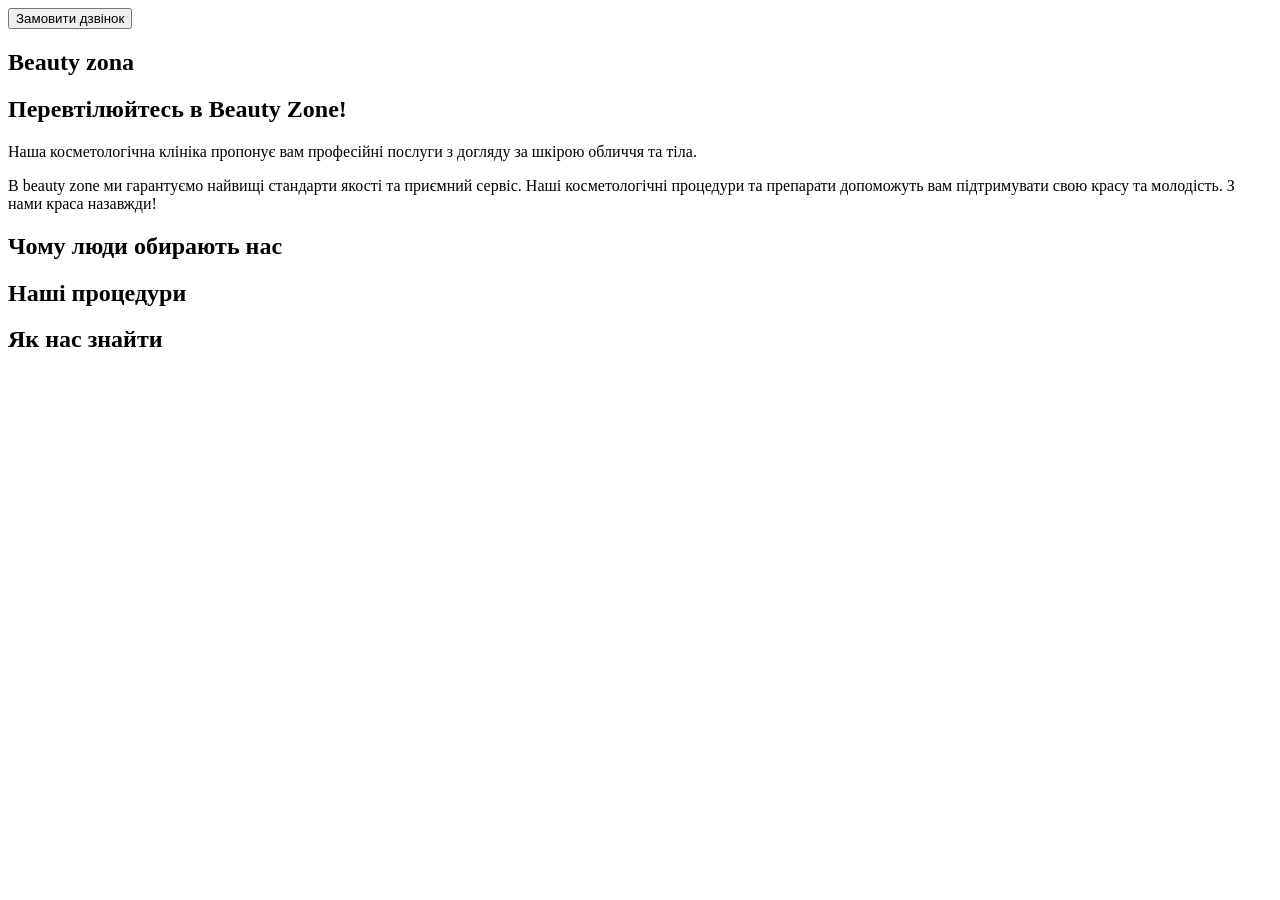
==== index.html @ bbae6985 "Cемантичку розмітку сторінки" ====
<!DOCTYPE html>
<html lang="uk">
  <head>
    <meta charset="UTF-8" />
    <meta name="viewport" content="width=device-width, initial-scale=1.0" />
    <title>Document</title>

    <nav>
      <!--logo and menu-->
    </nav>
    <button>Замовити дзвінок</button>
  </head>
  <main>
    <section><h1>Beauty zona</h1></section>
    <section>
      <h2>Перевтілюйтесь в <span>Beauty Zone</span>!</h2>
      <p>
        Наша косметологічна клініка пропонує вам професійні послуги з догляду за
        шкірою обличчя та тіла.
      </p>
      <p>
        B <span>beauty zone</span> ми гарантуємо найвищі стандарти якості та
        приємний сервіс. Наші косметологічні процедури та препарати допоможуть
        вам підтримувати свою красу та молодість. З нами краса назавжди!
      </p>
    </section>
    <section>
      <h2>Чому люди <span>обирають нас</span></h2>
      <article>
        <p></p>
      </article>
      <article>
        <p></p>
      </article>
      <article>
        <p></p>
      </article>
    </section>
    <section>
      <h2>Наші <span>процедури</span></h2>
      <article></article>
      <article></article>
      <article></article>
    </section>
    <section>
      <h2>Як нас <span>знайти</span></h2>
    </section>
  </main>
  <body></body>
</html>
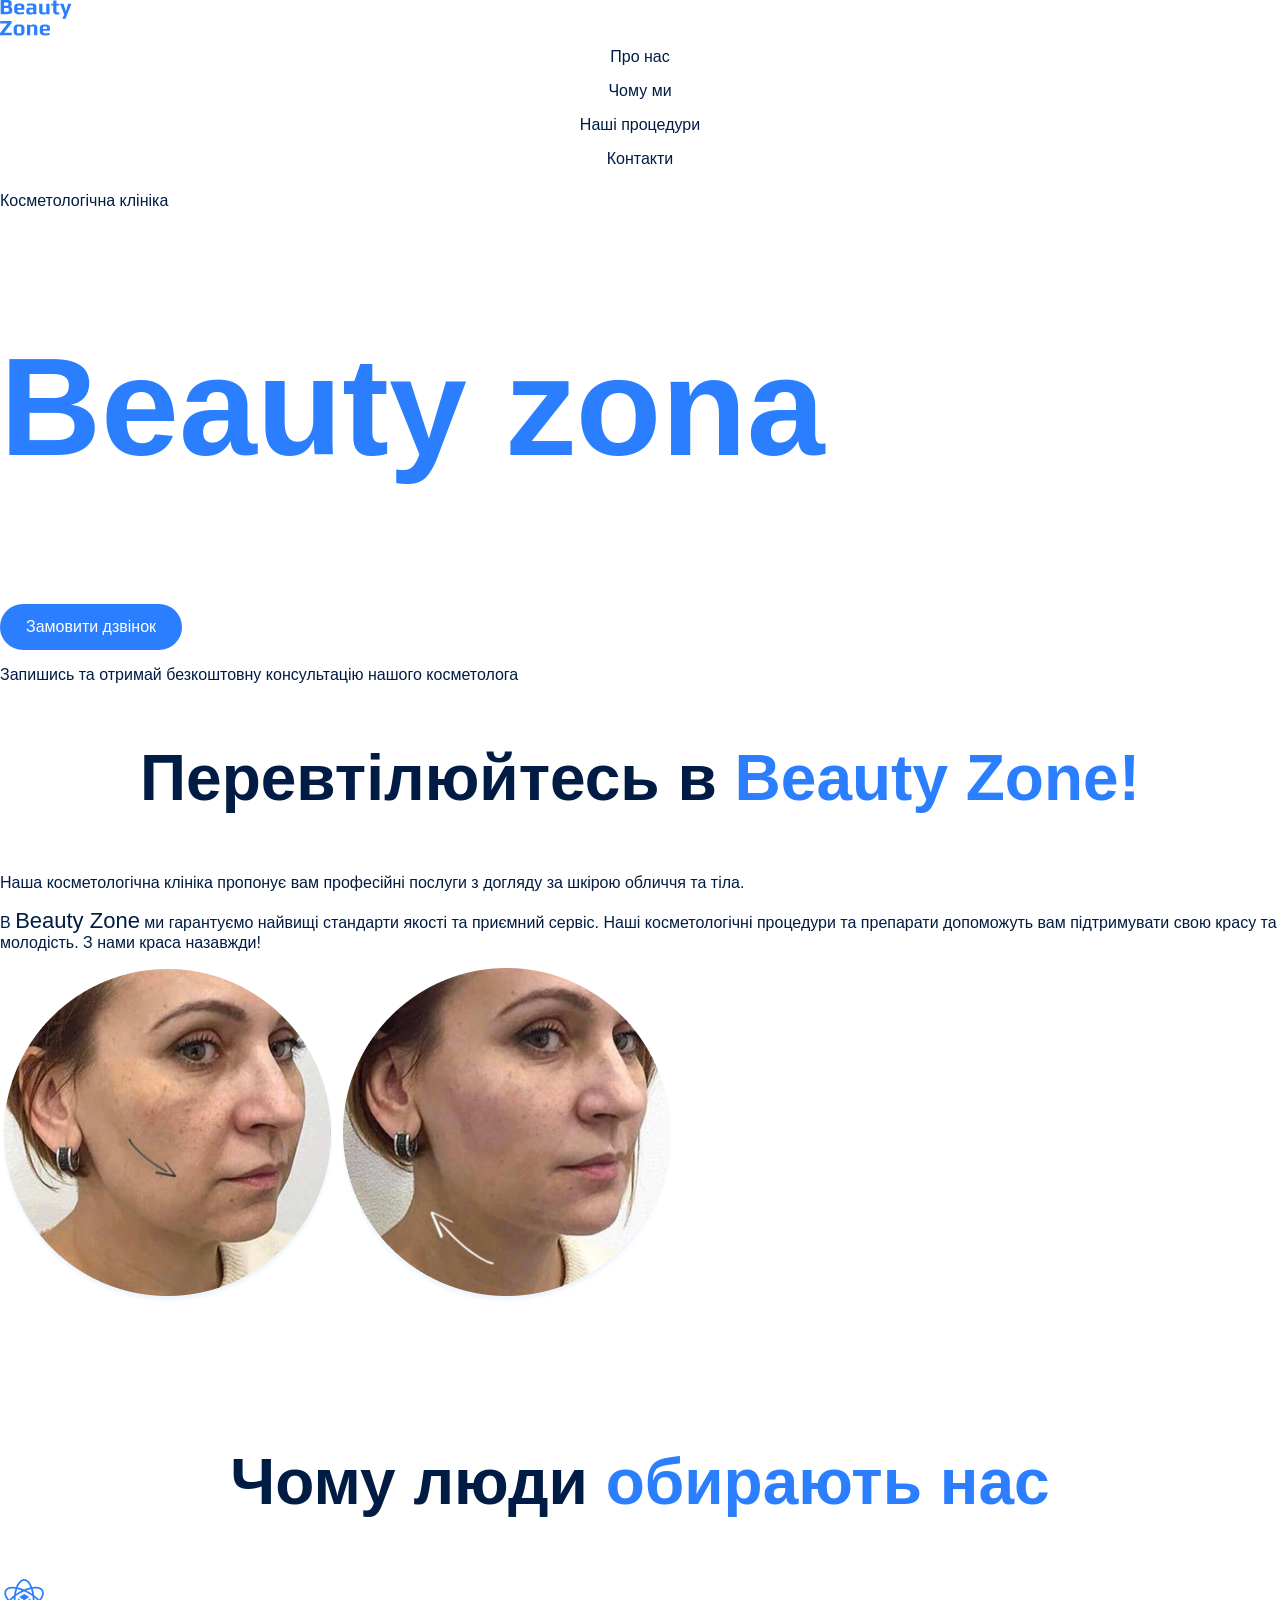
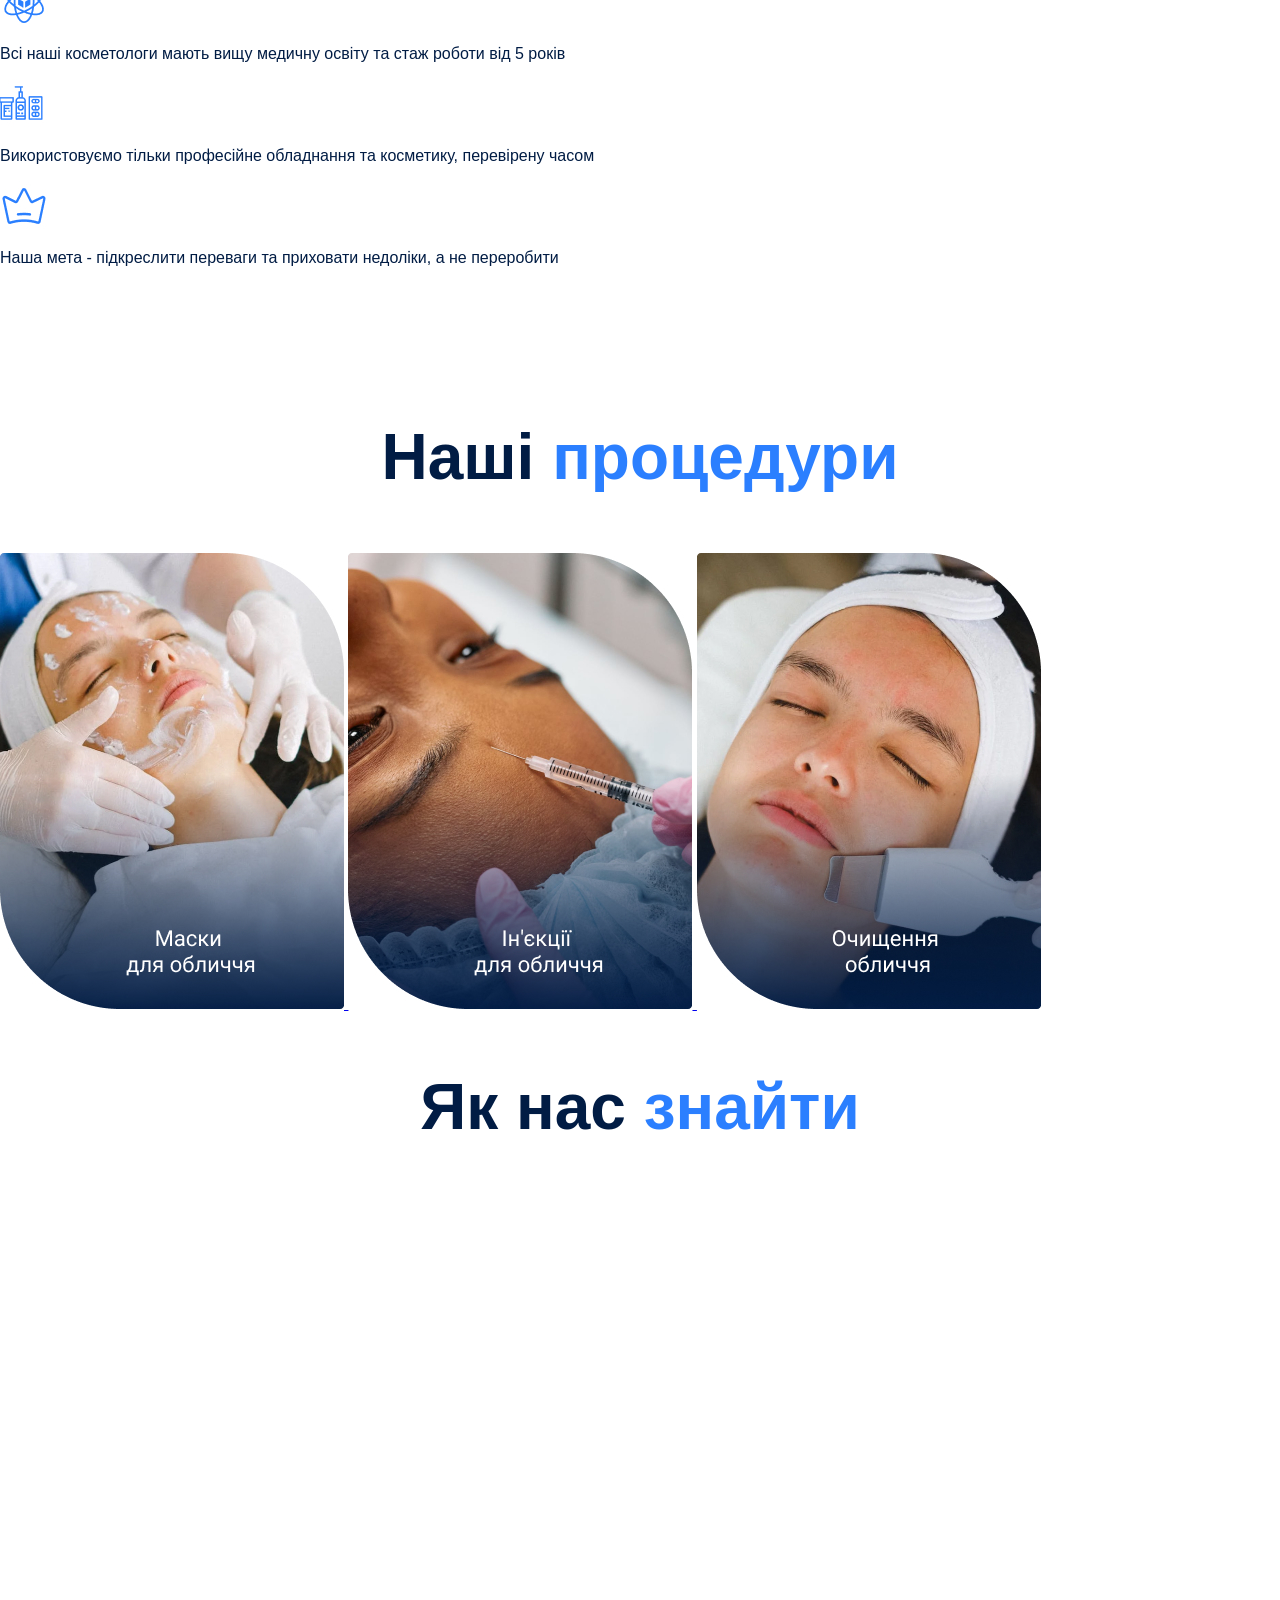
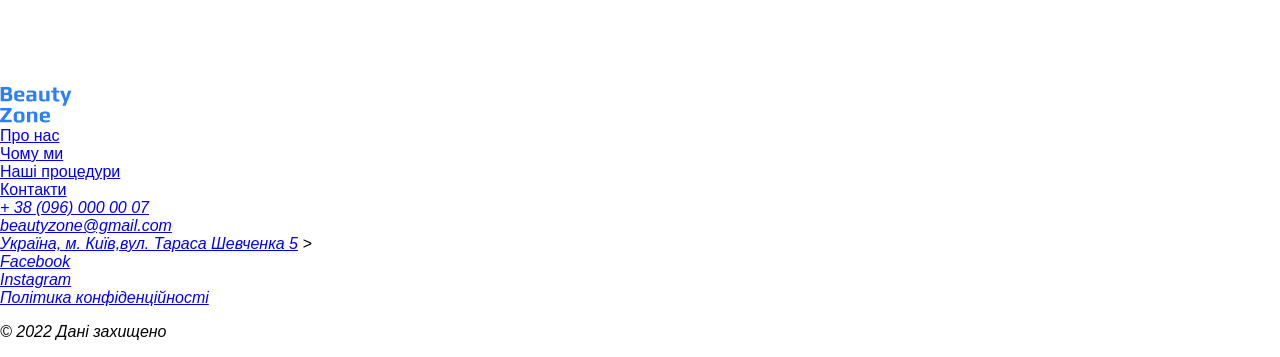
==== commit 1b477dbd: "Add styles.css and css variables" ====
--- a/index.html
+++ b/index.html
@@ -1,50 +1,148 @@
-<!DOCTYPE html>
-<html lang="uk">
-  <head>
-    <meta charset="UTF-8" />
-    <meta name="viewport" content="width=device-width, initial-scale=1.0" />
-    <title>Document</title>
-
-    <nav>
-      <!--logo and menu-->
-    </nav>
-    <button>Замовити дзвінок</button>
-  </head>
-  <main>
-    <section><h1>Beauty zona</h1></section>
-    <section>
-      <h2>Перевтілюйтесь в <span>Beauty Zone</span>!</h2>
-      <p>
-        Наша косметологічна клініка пропонує вам професійні послуги з догляду за
-        шкірою обличчя та тіла.
-      </p>
-      <p>
-        B <span>beauty zone</span> ми гарантуємо найвищі стандарти якості та
-        приємний сервіс. Наші косметологічні процедури та препарати допоможуть
-        вам підтримувати свою красу та молодість. З нами краса назавжди!
-      </p>
-    </section>
-    <section>
-      <h2>Чому люди <span>обирають нас</span></h2>
-      <article>
-        <p></p>
-      </article>
-      <article>
-        <p></p>
-      </article>
-      <article>
-        <p></p>
-      </article>
-    </section>
-    <section>
-      <h2>Наші <span>процедури</span></h2>
-      <article></article>
-      <article></article>
-      <article></article>
-    </section>
-    <section>
-      <h2>Як нас <span>знайти</span></h2>
-    </section>
-  </main>
-  <body></body>
-</html>
+<!doctype html>
+<html lang="uk">
+  <head>
+    <meta charset="UTF-8" />
+    <meta name="viewport" content="width=device-width, initial-scale=1.0" />
+    <title style="color: #2b7fff">Beauty zona</title>
+    <link rel="stylesheet" href="./css/styles.css" />
+  </head>
+  <body>
+    <header>
+      <nav>
+        <a href="/">
+          <img src="./imeges/logo.svg" alt="Beauty zona logo" />
+        </a>
+        <ul>
+          <li><a class="link" href="#about-us-section">Про нас</a></li>
+          <li><a class="link" href="#why-us-section">Чому ми</a></li>
+          <li><a class="link" href="#procedures-section">Наші процедури</a></li>
+          <li><a class="link" href="#contacts-section">Контакти</a></li>
+        </ul>
+      </nav>
+    </header>
+    <main>
+      <section>
+        <p class="text">Косметологічна клініка</p>
+        <h1 class="hero-title">Beauty zona</h1>
+        <button class="button" type="button">Замовити дзвінок</button>
+        <p class="text">
+          Запишись та отримай безкоштовну консультацію нашого косметолога
+        </p>
+      </section>
+      <section id="about-us-section">
+        <h2 class="section-title">
+          Перевтілюйтесь в <span class="accent">Beauty Zone!</span>
+        </h2>
+        <p class="text">
+          Наша косметологічна клініка пропонує вам професійні послуги з догляду
+          за шкірою обличчя та тіла.
+        </p>
+        <p class="text">
+          B <span class="accent">Beauty Zone</span> ми гарантуємо найвищі
+          стандарти якості та приємний сервіс. Наші косметологічні процедури та
+          препарати допоможуть вам підтримувати свою красу та молодість. З нами
+          краса назавжди!
+        </p>
+        <img src="./imeges/Mask group on.jpg" alt="Жінка модель до" />
+        <img src="./imeges/Mask group off.jpg" alt="Жінка модель після" />
+      </section>
+      <section class="reviews" id="why-us-section">
+        <h2 class="section-title">
+          Чому люди <span class="accent">обирають нас</span>
+        </h2>
+        <ul class="reviews-link">
+          <li>
+            <article>
+              <img src="./imeges/game-icons.jpg" alt="Відгук 1" />
+              <p class="comment text">
+                Всі наші косметологи мають вищу медичну освіту та стаж роботи
+                від 5 років
+              </p>
+            </article>
+          </li>
+        </ul>
+        <ul>
+          <li>
+            <article>
+              <img src="./imeges/medic.jpg" alt="Відгук 2" />
+              <p class="comment text">
+                Використовуємо тільки професійне обладнання та косметику,
+                перевірену часом
+              </p>
+            </article>
+          </li>
+        </ul>
+        <ul>
+          <li>
+            <article>
+              <img src="./imeges/ph_crown-light.jpg" alt="Відгук 3" />
+              <p class="comment text">
+                Наша мета - підкреслити переваги та приховати недоліки, а не
+                переробити
+              </p>
+            </article>
+          </li>
+        </ul>
+      </section>
+      <section id="procedures-section">
+        <h2 class="section-title">
+          Наші <span class="accent">процедури</span>
+        </h2>
+        <ul>
+          <article>
+            <a href="#">
+              <img src="./imeges/mask.jpg" alt="Процедура 1" />
+              <img src="./imeges/mask group2.jpg" alt="Процедура 2" />
+              <img src="./imeges/mask group3.jpg" alt="Процедура 3" />
+            </a>
+          </article>
+        </ul>
+      </section>
+      <section id="contacts-section">
+        <h2 class="section-title">Як нас <span class="accent">знайти</span></h2>
+        <iframe
+          src="https://www.google.com/maps/embed?pb=!1m18!1m12!1m3!1d2540.939879501647!2d30.515553976221558!3d50.44222048795674!2m3!1f0!2f0!3f0!3m2!1i1024!2i768!4f13.1!3m3!1m2!1s0x40d4cef8b5f6338d%3A0x25c7f06ad686451c!2z0LHRg9C70YzQstCw0YAg0KLQsNGA0LDRgdCwINCo0LXQstGH0LXQvdC60LAsIDUsINCa0LjRl9CyLCAwMjAwMA!5e0!3m2!1suk!2sua!4v1768571145191!5m2!1suk!2sua"
+          width="605"
+          height="481"
+          style="border: 0"
+          allowfullscreen=""
+          loading="lazy"
+          referrerpolicy="no-referrer-when-downgrade"
+        ></iframe>
+      </section>
+    </main>
+    <footer>
+      <nav>
+        <a href="#"> <img src="./imeges/logo.svg" alt="Beauty zona logo" /></a>
+        <ul>
+          <li><a href="#about-us-section">Про нас</a></li>
+          <li><a href="#why-us-section">Чому ми</a></li>
+          <li><a href="#procedures-section">Наші процедури</a></li>
+          <li><a href="#contacts-section">Контакти</a></li>
+        </ul>
+      </nav>
+      <address>
+        <ul>
+          <li><a href="tel:+380960000007">+ 38 (096) 000 00 07</a></li>
+          <li>
+            <a href="mailto:beautyzone@gmail.com">beautyzone@gmail.com</a>
+          </li>
+          <li>
+            <a href="https://maps.app.goo.gl/ZVufJFarFoHnxD9f9" target="_blank"
+              >Україна, м. Київ,вул. Тараса Шевченка 5</a
+            >
+            >
+          </li>
+          <li>
+            <a href="#" target="_blank">Facebook<!--icon--></a>
+          </li>
+          <li>
+            <a href="#" target="_blank">Instagram<!--icon--></a>
+          </li>
+        </ul>
+        <a href="#" target="_blank">Політика конфіденційності</a>
+        <p>&copy; 2022 Дані захищено</p>
+      </address>
+    </footer>
+  </body>
+</html>
--- a/css/styles.css
+++ b/css/styles.css
@@ -0,0 +1,137 @@
+/*Base*/
+
+:root {
+  --color-primary-normal: #ffffff;
+  --color-primary-light: #2b7fff;
+  --color-primary-dark: #011c44;
+
+  --color-brand-dark: #4a4a4a;
+  --color-brand-normal: #747272;
+  --color-brand: #011f4a;
+  --color-brand-light: #ffd02b;
+  --gap: 40px;
+}
+
+ul {
+  list-style-type: none;
+  padding: 0;
+  margin: 0;
+}
+
+body {
+  font-family: 'Inter', sans-serif;
+  margin: 0;
+  padding: 0;
+}
+
+/*Headlines*/
+
+.section-title {
+  color: var(--color-primary-dark);
+  text-align: center;
+  font-size: 64px;
+  font-weight: 900;
+  line-height: 1.3;
+}
+
+.section-title .accent {
+  color: var(--color-primary-light);
+}
+
+.text {
+  color: rgba(1, 28, 68, 1);
+}
+
+.coment.text {
+  color: rgba(0, 0, 0, 1);
+}
+
+/*Button*/
+
+.button {
+  background-color: var(--color-primary-light);
+  color: #ffffff;
+  border-radius: 32px;
+  padding: 12px 24px;
+  font-size: 16px;
+  border: 2px solid #2b7fff;
+  cursor: pointer;
+}
+
+.button:hover {
+  background-color: transparent;
+  border-color: #2b7fff;
+  color: #011c44;
+}
+
+/*header*/
+
+.link {
+  text-decoration: none;
+  color: #011c44;
+  font-weight: 500;
+  font-size: 16px;
+  padding: 8px 12px;
+  display: flex;
+  justify-content: center;
+  flex-wrap: wrap;
+}
+
+.link:hover {
+  color: #2b7fff;
+}
+
+/*section1*/
+
+.hero-title {
+  font-size: 140px;
+  font-weight: 700;
+  color: rgba(43, 127, 255, 1);
+}
+
+/*section2*/
+
+.main-title {
+  color: #011c44;
+}
+
+.main-title .accent {
+  color: #2b7fff;
+}
+
+.text .accent {
+  font-size: 22px;
+  color: #011c44;
+}
+
+/*section3*/
+
+/*blok1*/
+
+.reviews {
+  padding-top: 80px;
+  padding-bottom: 80px;
+  justify-content: center;
+}
+
+.reviews h2 {
+  text-align: center;
+  font-size: 64px;
+  font-weight: 700;
+  color: #011c44;
+}
+
+.reviews .accent {
+  color: #2b7fff;
+}
+
+.reviews-link {
+  display: flex;
+  gap: 32px;
+  padding: 0;
+  color: var(--color-brand);
+}
+.reviews-link li {
+  list-style-type: none;
+  width: 100%;
+}
